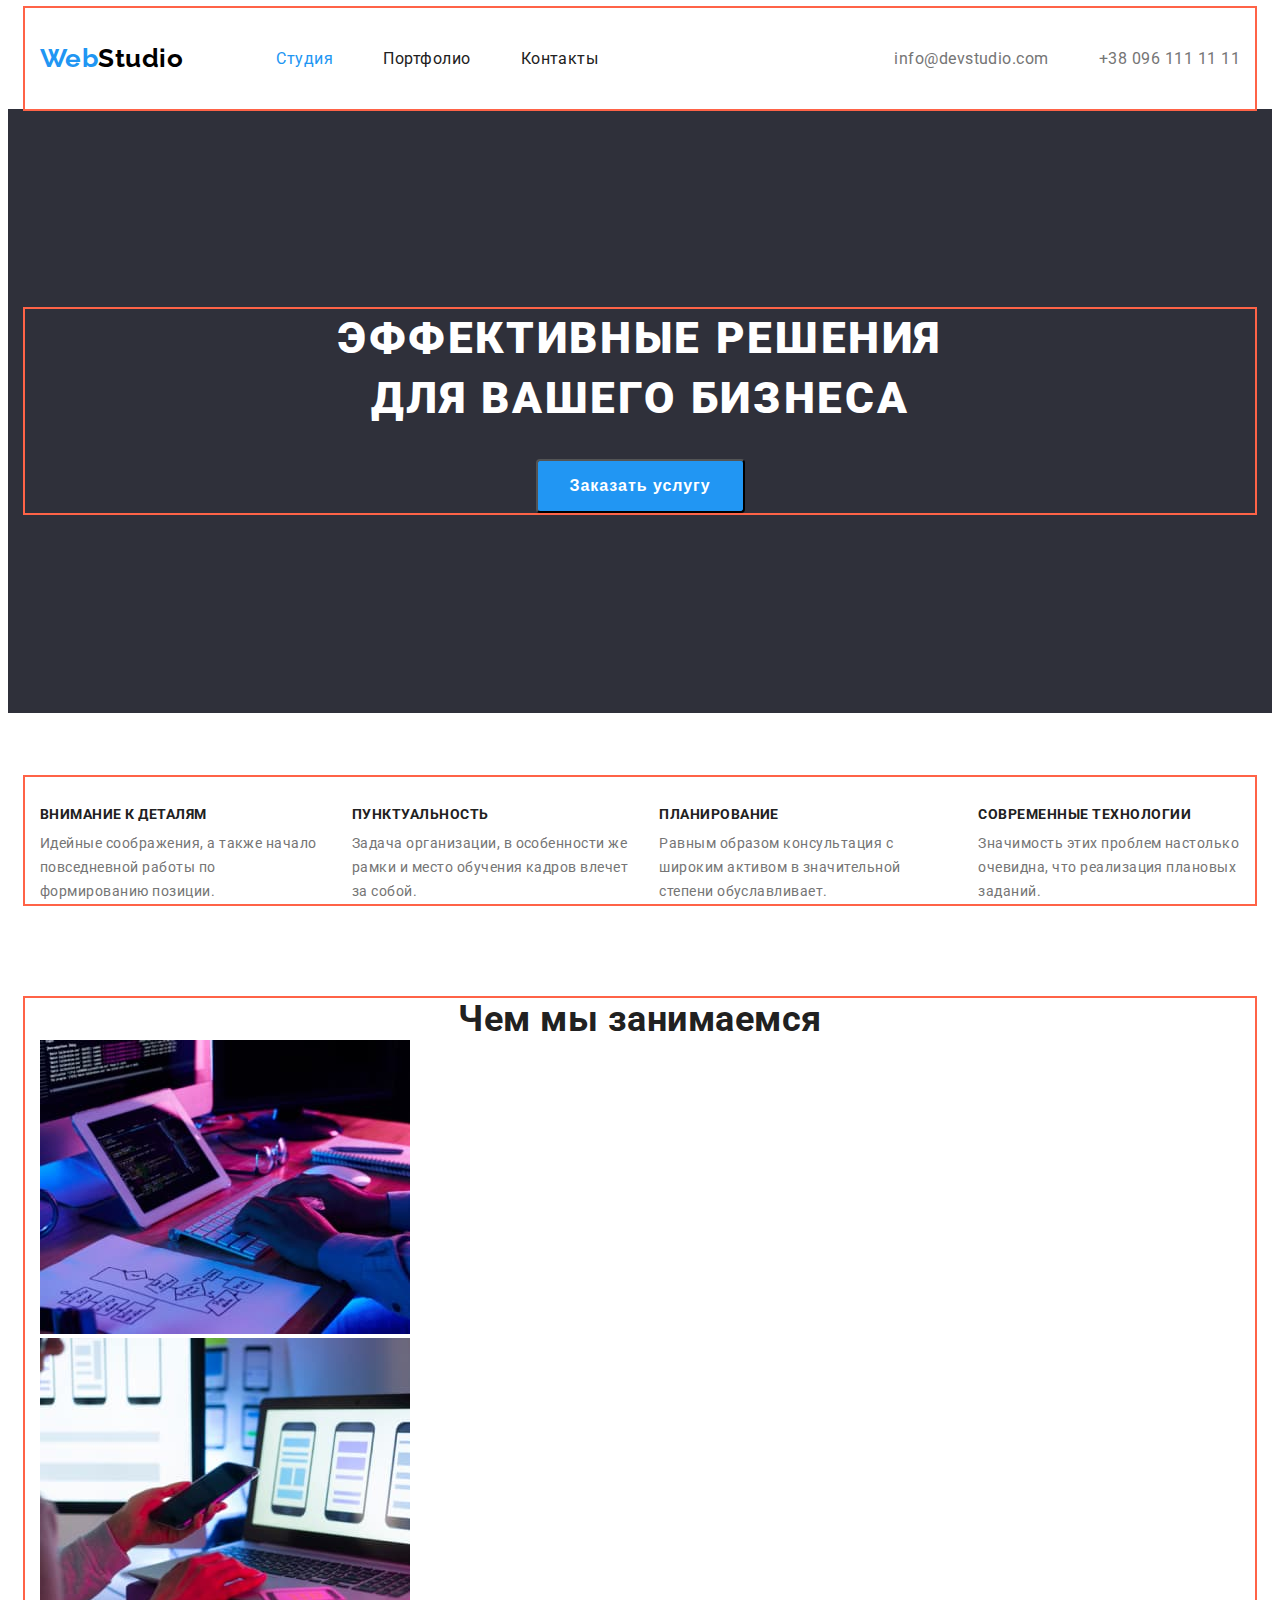
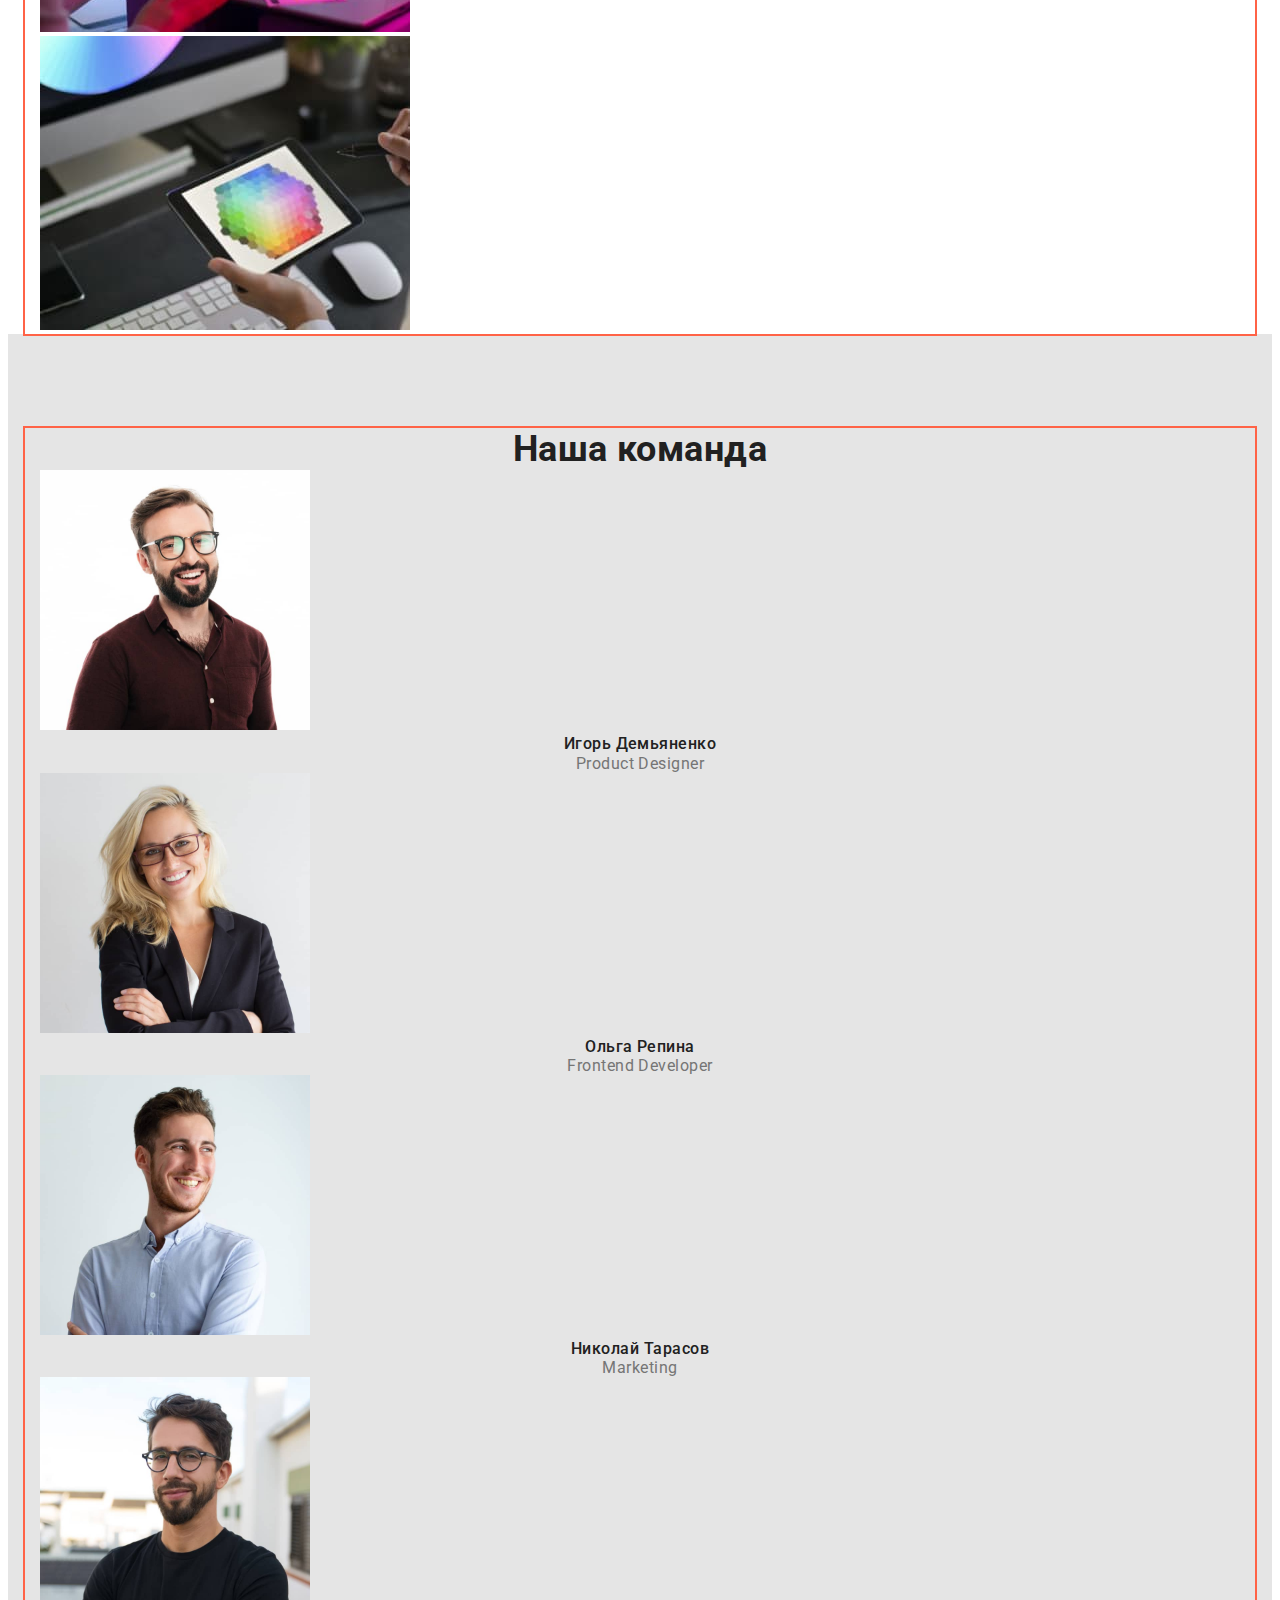
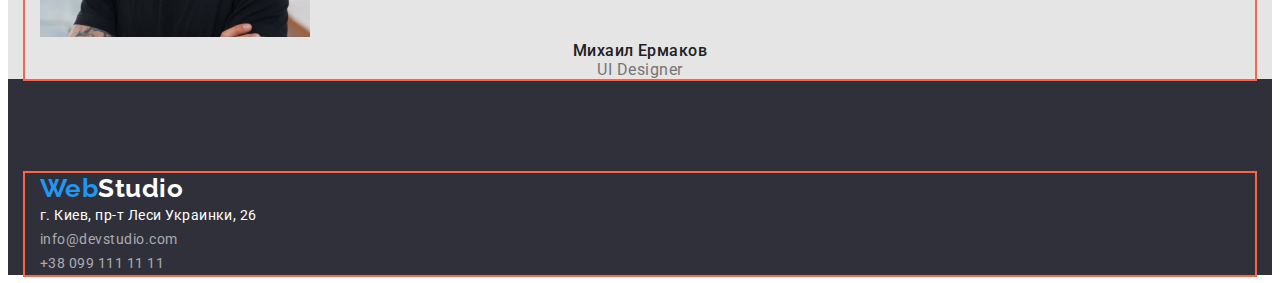
==== index.html @ a56518b9 "добавляет стили для шапки, героя, преимуществ" ====
<!DOCTYPE html>
<html lang="ru">
  <head>
    <meta charset="UTF-8" />
    <meta http-equiv="X-UA-Compatible" content="IE=edge" />
    <meta name="viewport" content="width=device-width, initial-scale=1.0" />
    <title>Document</title>
    <link rel="preconnect" href="https://fonts.googleapis.com" />
    <link rel="preconnect" href="https://fonts.gstatic.com" crossorigin />
    <link
      href="https://fonts.googleapis.com/css2?family=Oleo+Script&family=Raleway:wght@700&family=Roboto:wght@400;500;700;900&display=swap"
      rel="stylesheet"
    />
    <link
      rel="stylesheet"
      href="https://cdnjs.cloudflare.com/ajax/libs/modern-normalize/1.1.0/modern-normalize.min.css"
      integrity="sha512-wpPYUAdjBVSE4KJnH1VR1HeZfpl1ub8YT/NKx4PuQ5NmX2tKuGu6U/JRp5y+Y8XG2tV+wKQpNHVUX03MfMFn9Q=="
      crossorigin="anonymous"
      referrerpolicy="no-referrer"
    />
    <link rel="stylesheet" href="./css/styles.css" />
  </head>
  <body>
    <!-- Это шапка сайта-->
    <header class="header">
      <div class="container">
        <a class="logo-link link" href="" lang="en"><span class="logo-text">Web</span>Studio</a>
        <!-- Навигация на другие страницы -->
        <nav class="navigation">
          <ul class="nav-list list">
            <li class="nav-header-list-item">
              <a class="nav-list-link active-page header-link link" href="">Студия</a>
            </li>
            <li class="nav-header-list-item">
              <a class="nav-list-link header-link link" href="./portfolio.html">Портфолио</a>
            </li>
            <li class="nav-header-list-item">
              <a class="nav-list-link header-link link" href="">Контакты</a>
            </li>
          </ul>
        </nav>
        <ul class="nav-contact-list list">
          <li class="nav-contact-list-item">
            <a class="header-contact-link header-link link" href="mailto:info@devstudio.com"
              >info@devstudio.com</a
            >
          </li>
          <li class="nav-contact-list-item link">
            <a class="header-contact-link header-link link" href="tel:+380961111111"
              >+38 096 111 11 11</a
            >
          </li>
        </ul>
      </div>
    </header>
    <main>
      <!-- Это герой!-->
      <section class="hero">
        <div class="container">
          <h1 class="hero-title">
            Эффективные решения <span class="indent">для вашего бизнеса</span>
          </h1>
          <button class="hero-btn" type="button">Заказать услугу</button>
        </div>
      </section>

      <!-- Наши преимущества-->
      <section class="benefits section">
        <div class="container">
          <h2 class="benefits-title visually-hidden">Наши преимущества</h2>
          <ul class="benefits-list list">
            <li class="benefits-list-item">
              <h3 class="benefits-list-title">Внимание к деталям</h3>
              <p class="benefits-description">
                Идейные соображения, а также начало повседневной работы по формированию позиции.
              </p>
            </li>
            <li class="benefits-list-item">
              <h3 class="benefits-list-title">Пунктуальность</h3>
              <p class="benefits-description">
                Задача организации, в особенности же рамки и место обучения кадров влечет за собой.
              </p>
            </li>
            <li class="benefits-list-item">
              <h3 class="benefits-list-title">Планирование</h3>
              <p class="benefits-description">
                Равным образом консультация с широким активом в значительной степени обуславливает.
              </p>
            </li>
            <li class="benefits-list-item">
              <h3 class="benefits-list-title">Современные технологии</h3>
              <p class="benefits-description">
                Значимость этих проблем настолько очевидна, что реализация плановых заданий.
              </p>
            </li>
          </ul>
        </div>
      </section>

      <!-- Чем мы занимаемся-->
      <section class="activity section">
        <div class="container">
          <h2 class="activity-title">Чем мы занимаемся</h2>
          <ul class="list">
            <li>
              <a href="">
                <img src="./images/img1.jpg" alt="Планшет и клавиатура" width="370" height="294" />
              </a>
            </li>
            <li>
              <a href="">
                <img src="./images/img2.jpg" alt="Ноутбук и телефон" width="370" height="294" />
              </a>
            </li>
            <li>
              <a href="">
                <img src="./images/img3.jpg" alt="Планшет" width="370" height="294" />
              </a>
            </li>
          </ul>
        </div>
      </section>

      <!-- Наша команда-->
      <section class="team section">
        <div class="container">
          <h2 class="team-title">Наша команда</h2>
          <ul class="list">
            <li>
              <img src="./images/foto-1.jpg" alt="Игорь Демьяненко" width="270" height="260" />
              <h3 class="team-list-title">Игорь Демьяненко</h3>
              <p class="team-list-description" lang="en">Product Designer</p>
            </li>
            <li>
              <img src="./images/foto-2.jpg" alt="Ольга Репина" width="270" height="260" />
              <h3 class="team-list-title">Ольга Репина</h3>
              <p class="team-list-description" lang="en">Frontend Developer</p>
            </li>
            <li>
              <img src="./images/foto-3.jpg" alt="Николай Тарасов" width="270" height="260" />
              <h3 class="team-list-title">Николай Тарасов</h3>
              <p class="team-list-description" lang="en">Marketing</p>
            </li>
            <li>
              <img src="./images/foto-4.jpg" alt="Михаил Ермаков" width="270" height="260" />
              <h3 class="team-list-title">Михаил Ермаков</h3>
              <p class="team-list-description" lang="en">UI Designer</p>
            </li>
          </ul>
        </div>
      </section>
    </main>

    <!-- Подвал-->
    <footer class="footer section">
      <div class="container">
        <a class="logo-link link" href="" lang="en"
          ><span class="logo-text">Web</span><span class="logo-text-footer">Studio</span></a
        >
        <address class="footer-address">
          <ul class="list">
            <li>
              <a
                class="footer-address-list-link"
                href="https://www.google.com/maps/place/%D0%B1%D1%83%D0%BB.+%D0%9B%D0%B5%D1%81%D0%B8+%D0%A3%D0%BA%D1%80%D0%B0%D0%B8%D0%BD%D0%BA%D0%B8,+26,+%D0%9A%D0%B8%D0%B5%D0%B2,+02000/@50.4263966,30.5351145,16.25z/data=!4m5!3m4!1s0x40d4cf0e033ecbe9:0x57a4dffefec77da0!8m2!3d50.4265807!4d30.5383858"
                target="_blank"
                rel="noreferrer noopener nofollow"
              >
                г. Киев, пр-т Леси Украинки, 26</a
              >
            </li>
            <li>
              <a
                class="footer-address-list-link footer-contact-link"
                href="mailto:info@devstudio.com"
                >info@devstudio.com</a
              >
            </li>
            <li>
              <a class="footer-address-list-link footer-contact-link" href="tel:+380961111111"
                >+38 099 111 11 11</a
              >
            </li>
          </ul>
        </address>
      </div>
    </footer>
  </body>
</html>
---- css/styles.css ----
/* ==============SRATR RULES============== */
:root {
  --primary-font-family: Roboto, sans-serif;
  --secondary-font-family: Raleway, sans-serif;
  --primary-text-color: #212121;
  --secondary-text-color: #757575;
  --light-text-color: #ffffff;
  --dark-text-color: #000000;
  --accent-color: #2196f3;
  --primary-background-color: #ffffff;
  --secondary-background-color: #e5e5e5;
  --dark-background-color: #2f303a;
  --button-hover-color: #188ce8;
}

body {
  font-family: var(--primary-font-family);
  color: var(--primary-text-color);
  background-color: var(--primary-background-color);
  letter-spacing: 0.03em;
}

h1,
h2,
h3,
h4,
h5,
h6,
p {
  margin: 0;
}

.list {
  list-style: none;
  padding: 0;
  margin: 0;
}

.link {
  text-decoration: none;
  color: currentColor;
}

.section {
  padding-top: 94px;
}

.container {
  width: 1200px;
  margin: 0 auto;
  padding-left: 15px;
  padding-right: 15px;
  outline: 2px solid tomato;
}

.indent {
  display: block;
}
/* ==============END RULES============== */

/*======= START HEADER =======*/
.header > .container {
  display: flex;
  align-items: center;
  /* justify-content: space-between; */
  padding-top: 25px;
  padding-bottom: 25px;
}

/* .header-link {
  font-weight: 700;
  font-size: 26px;
  line-height: 1.19;
  
  padding-top: 10px;
  padding-bottom: 10px;
} */
.logo-link {
  color: var(--dark-text-color);
  font-family: var(--secondary-font-family);
  font-weight: 700;
  font-size: 26px;
  line-height: 1.19;
  padding-top: 10px;
  padding-bottom: 10px;
  margin-right: 93px;
}

.logo-text {
  color: var(--accent-color);
}

.nav-list {
  display: flex;
  align-items: center;
}

.nav-header-list-item {
  margin-right: 50px;
}

.nav-header-list-item:last-child {
  margin-right: 0;
}

/* .nav-list-link {
  color: inherit;
} */

.nav-list-link:hover,
.nav-list-link:focus,
.active-page,
.header-contact-link:hover,
.header-contact-link:focus {
  color: var(--accent-color);
}

.nav-contact-list {
  display: flex;
  align-items: center;
  margin-left: auto;
}

.nav-contact-list-item {
  margin-right: 50px;
}

.nav-contact-list-item:last-child {
  margin-right: 0;
}

.header-contact-link {
  color: var(--secondary-text-color);
  padding-top: 10px;
  padding-bottom: 10px;
}
/*======= END HEADER =======*/

/*======= START HERO =======*/
.hero {
  background-color: var(--dark-background-color);
  text-align: center;
  padding-top: 200px;
  padding-bottom: 200px;
}
.hero-title {
  color: var(--light-text-color);
  font-weight: 900;
  font-size: 44px;
  line-height: 1.36;
  text-align: center;
  letter-spacing: 0.06em;
  text-transform: uppercase;
  margin-bottom: 30px;
}
.hero-btn {
  max-width: 200;
  padding: 10px 32px;
  color: var(--light-text-color);
  background-color: var(--accent-color);
  /* font-family: inherit; */
  font-weight: 700;
  font-size: 16px;
  line-height: 1.87;
  align-items: center;
  text-align: center;
  letter-spacing: 0.06em;
  cursor: pointer;
  border-radius: 4px;
}
.hero-btn:hover,
.hero-btn:focus {
  background-color: var(--button-hover-color);
}
/*======= END HERO =======*/

/*======= START BENEFITS =======*/
.visually-hidden {
  position: fixed;
  transform: scale(0);
}

.benefits-list {
  display: flex;
  margin-left: -30px;
  margin-top: -30px;
}

.benefits-list-item {
  flex-basis: calc((100%-120px) / 4);
  margin-left: 30px;
  margin-top: 30px;
}

.benefits-title,
.activity-title,
.team-title {
  font-weight: 700;
  font-size: 36px;
  line-height: 1.17;
  text-align: center;
}

.benefits-list-title {
  margin-bottom: 10px;
  font-size: 14px;
  line-height: 1.14;
  text-transform: uppercase;
  text-align: left;
}

.benefits-description {
  color: var(--secondary-text-color);
  font-size: 14px;
  line-height: 1.71;
}
/*======= END BENEFITS =======*/

/*======= SRART TEAM =======*/
.team {
  background-color: var(--secondary-background-color);
}

.team-list-title {
  font-weight: 500;
  font-size: 16px;
  line-height: 1.19;
  text-align: center;
}

.team-list-description {
  color: var(--secondary-text-color);
  font-size: 16px;
  line-height: 1.19;
  text-align: center;
}
/*======= END TEAM =======*/

/*======= START FOOTER=======*/
.footer {
  background-color: var(--dark-background-color);
}
.logo-text-footer {
  color: var(--light-text-color);
}

.footer-address {
  font-style: normal;
}

.footer-address-list-link {
  color: var(--light-text-color);
  text-decoration: none;
  font-size: 14px;
  line-height: 1.71;
}

.footer-contact-link {
  color: #ffffff99;
}

.footer-address-list-link:hover,
.footer-address-list-link:focus {
  color: var(--accent-color);
}
/*======= END FOOTER=======*/

/*============ START PORTFOLIO============*/
.portfolio-list-btn {
  color: inherit;
  font-family: inherit;
  font-weight: 500;
  font-size: 16px;
  line-height: 1.62;
  text-align: center;
  cursor: pointer;
}

.portfolio-list-btn:hover,
.portfolio-list-btn:focus {
  background-color: var(--accent-color);
  color: var(--light-text-color);
}

.active-portfolio-list-btn {
  background-color: var(--accent-color);
  color: var(--light-text-color);
}

.portfolio-list-link {
  text-decoration: none;
}

.portfolio-list-title {
  color: var(--primary-text-color);
  font-weight: 700;
  font-size: 18px;
  line-height: 2;
  letter-spacing: 0.06em;
}

.portfolio-list-description {
  color: var(--secondary-text-color);
  font-size: 16px;
  line-height: 1.87;
}
/*============ END PORTFOLIO============*/
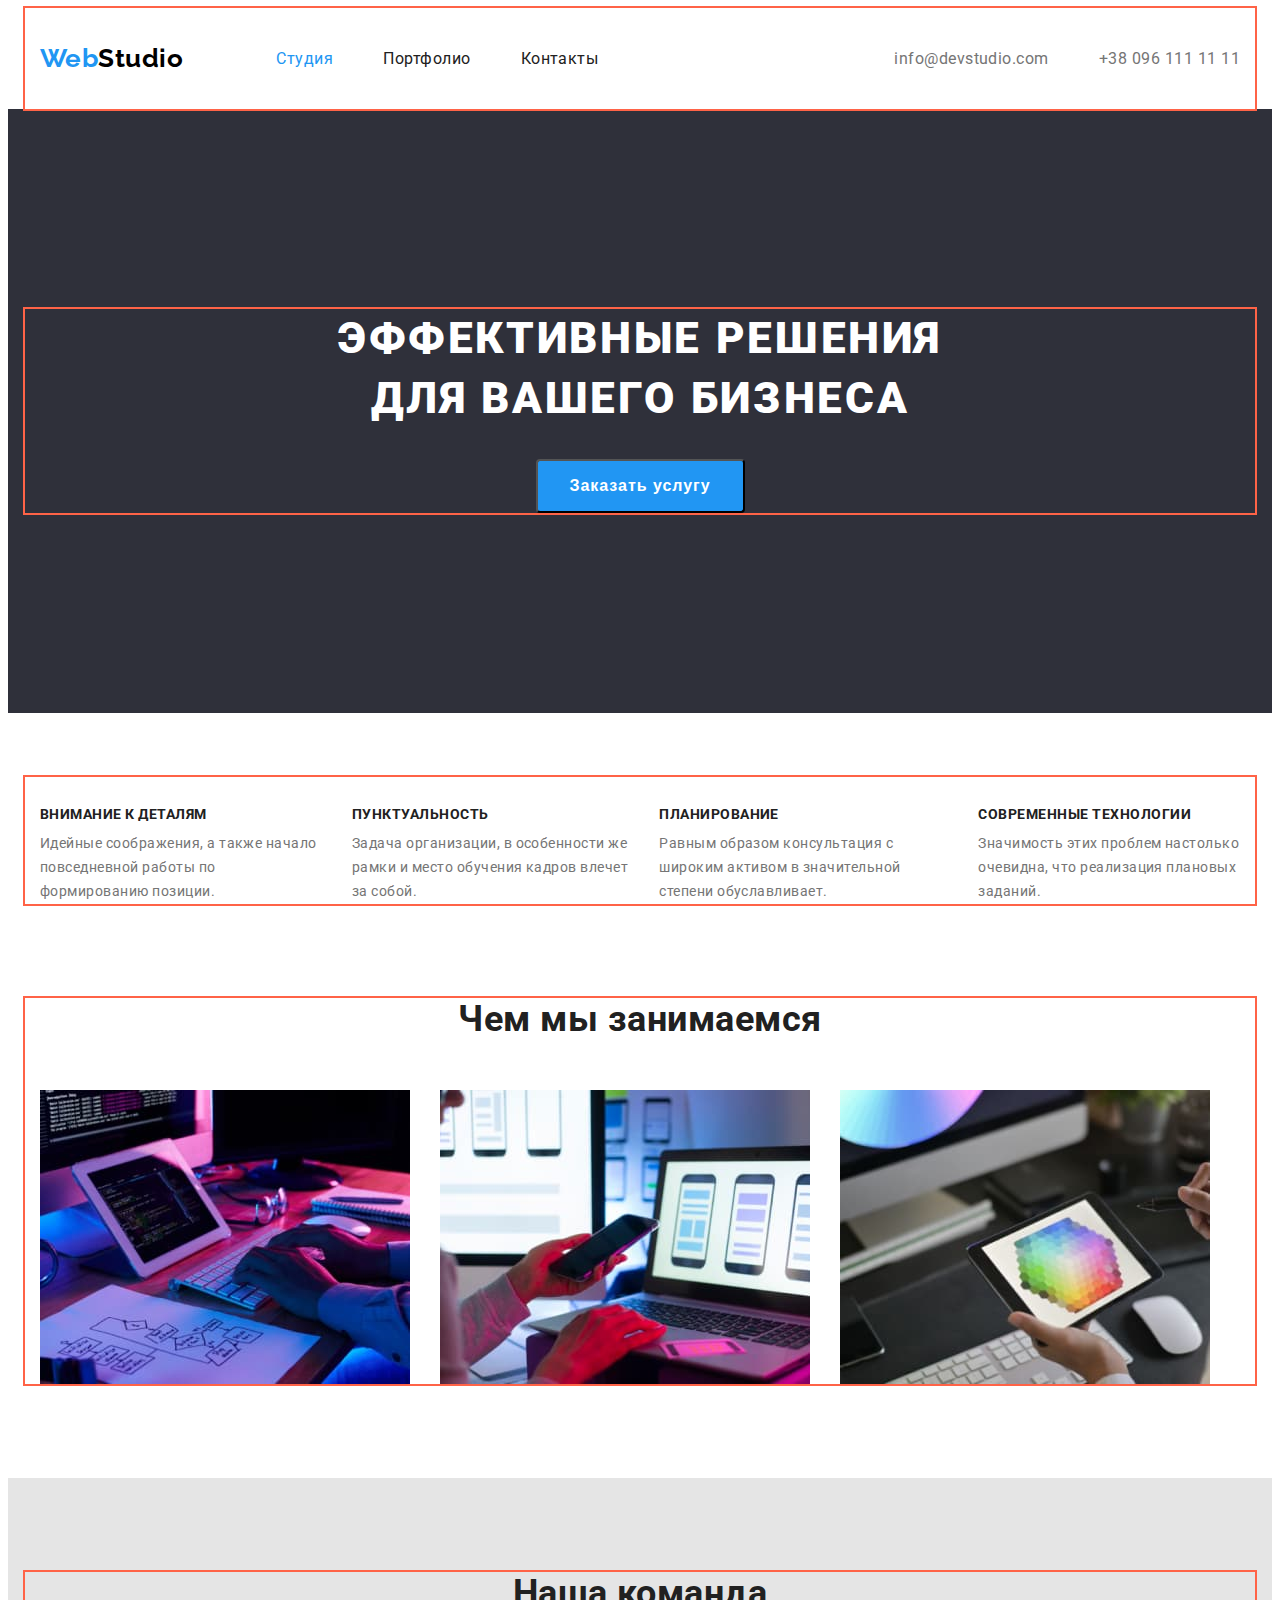
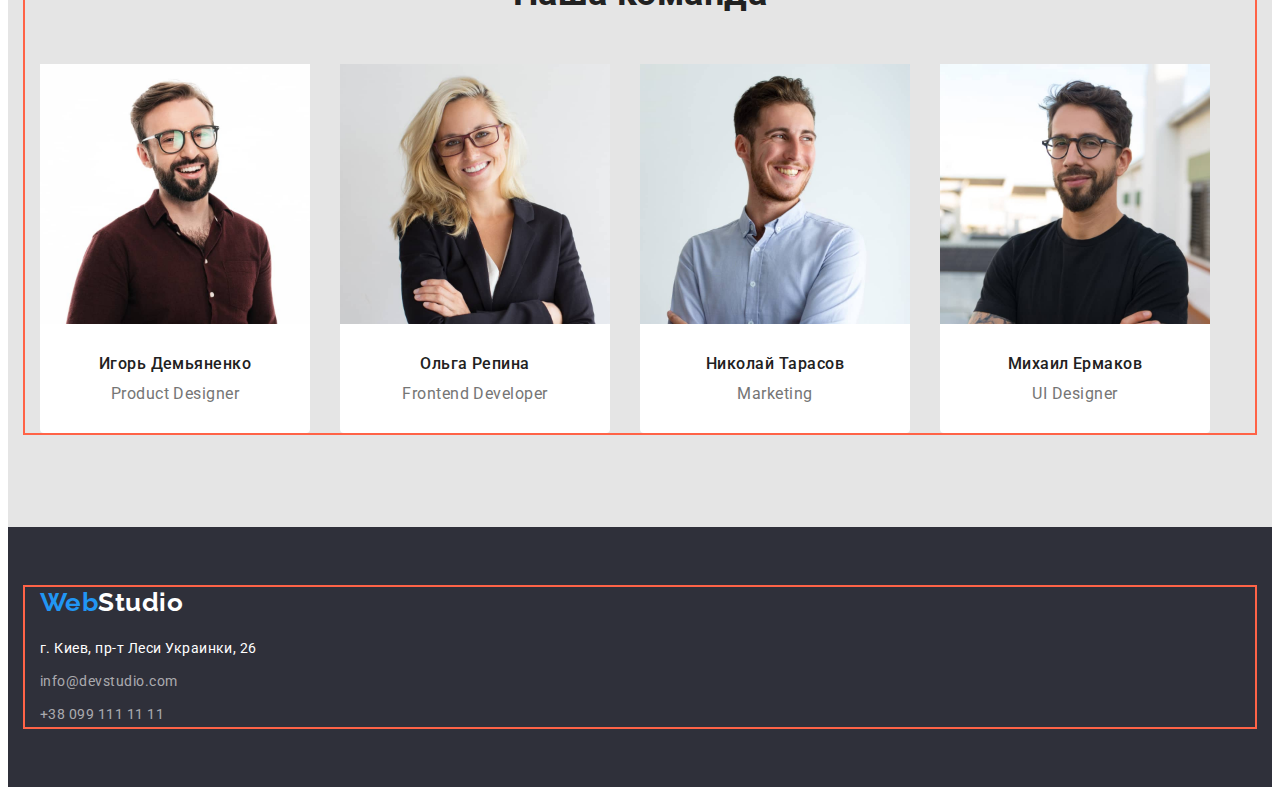
==== commit ca96da2a: "стилизирует главную страницу" ====
--- a/index.html
+++ b/index.html
@@ -101,18 +101,18 @@
       <section class="activity section">
         <div class="container">
           <h2 class="activity-title">Чем мы занимаемся</h2>
-          <ul class="list">
-            <li>
+          <ul class="activity-list list">
+            <li class="activity-list-item">
               <a href="">
                 <img src="./images/img1.jpg" alt="Планшет и клавиатура" width="370" height="294" />
               </a>
             </li>
-            <li>
+            <li class="activity-list-item">
               <a href="">
                 <img src="./images/img2.jpg" alt="Ноутбук и телефон" width="370" height="294" />
               </a>
             </li>
-            <li>
+            <li class="activity-list-item">
               <a href="">
                 <img src="./images/img3.jpg" alt="Планшет" width="370" height="294" />
               </a>
@@ -125,26 +125,34 @@
       <section class="team section">
         <div class="container">
           <h2 class="team-title">Наша команда</h2>
-          <ul class="list">
-            <li>
+          <ul class="team-list list">
+            <li class="team-list-item">
               <img src="./images/foto-1.jpg" alt="Игорь Демьяненко" width="270" height="260" />
-              <h3 class="team-list-title">Игорь Демьяненко</h3>
-              <p class="team-list-description" lang="en">Product Designer</p>
+              <div class="team-list-item-wrapper">
+                <h3 class="team-list-title">Игорь Демьяненко</h3>
+                <p class="team-list-description" lang="en">Product Designer</p>
+              </div>
             </li>
-            <li>
+            <li class="team-list-item">
               <img src="./images/foto-2.jpg" alt="Ольга Репина" width="270" height="260" />
-              <h3 class="team-list-title">Ольга Репина</h3>
-              <p class="team-list-description" lang="en">Frontend Developer</p>
+              <div class="team-list-item-wrapper">
+                <h3 class="team-list-title">Ольга Репина</h3>
+                <p class="team-list-description" lang="en">Frontend Developer</p>
+              </div>
             </li>
-            <li>
+            <li class="team-list-item">
               <img src="./images/foto-3.jpg" alt="Николай Тарасов" width="270" height="260" />
-              <h3 class="team-list-title">Николай Тарасов</h3>
-              <p class="team-list-description" lang="en">Marketing</p>
+              <div class="team-list-item-wrapper">
+                <h3 class="team-list-title">Николай Тарасов</h3>
+                <p class="team-list-description" lang="en">Marketing</p>
+              </div>
             </li>
-            <li>
+            <li class="team-list-item">
               <img src="./images/foto-4.jpg" alt="Михаил Ермаков" width="270" height="260" />
-              <h3 class="team-list-title">Михаил Ермаков</h3>
-              <p class="team-list-description" lang="en">UI Designer</p>
+              <div class="team-list-item-wrapper">
+                <h3 class="team-list-title">Михаил Ермаков</h3>
+                <p class="team-list-description" lang="en">UI Designer</p>
+              </div>
             </li>
           </ul>
         </div>
@@ -159,7 +167,7 @@
         >
         <address class="footer-address">
           <ul class="list">
-            <li>
+            <li class="footer-address-list-item">
               <a
                 class="footer-address-list-link"
                 href="https://www.google.com/maps/place/%D0%B1%D1%83%D0%BB.+%D0%9B%D0%B5%D1%81%D0%B8+%D0%A3%D0%BA%D1%80%D0%B0%D0%B8%D0%BD%D0%BA%D0%B8,+26,+%D0%9A%D0%B8%D0%B5%D0%B2,+02000/@50.4263966,30.5351145,16.25z/data=!4m5!3m4!1s0x40d4cf0e033ecbe9:0x57a4dffefec77da0!8m2!3d50.4265807!4d30.5383858"
@@ -169,14 +177,14 @@
                 г. Киев, пр-т Леси Украинки, 26</a
               >
             </li>
-            <li>
+            <li class="footer-address-list-item">
               <a
                 class="footer-address-list-link footer-contact-link"
                 href="mailto:info@devstudio.com"
                 >info@devstudio.com</a
               >
             </li>
-            <li>
+            <li class="footer-address-list-item">
               <a class="footer-address-list-link footer-contact-link" href="tel:+380961111111"
                 >+38 099 111 11 11</a
               >
--- a/css/styles.css
+++ b/css/styles.css
@@ -30,6 +30,10 @@
   margin: 0;
 }
 
+img {
+  display: block;
+}
+
 .list {
   list-style: none;
   padding: 0;
@@ -43,6 +47,7 @@
 
 .section {
   padding-top: 94px;
+  padding-bottom: 94px;
 }
 
 .container {
@@ -180,6 +185,10 @@
   transform: scale(0);
 }
 
+.benefits {
+  padding-bottom: 0;
+}
+
 .benefits-list {
   display: flex;
   margin-left: -30px;
@@ -199,6 +208,7 @@
   font-size: 36px;
   line-height: 1.17;
   text-align: center;
+  margin-bottom: 50px;
 }
 
 .benefits-list-title {
@@ -216,16 +226,51 @@
 }
 /*======= END BENEFITS =======*/
 
+/*======= SRART ACTIVITY =======*/
+
+.activity-list {
+  display: flex;
+  margin-left: -30px;
+  margin-top: -30px;
+}
+
+.activity-list-item {
+  flex-basis: calc((100%-90px) / 3);
+  margin-left: 30px;
+  margin-top: 30px;
+}
+/*======= END ACTIVITY =======*/
+
 /*======= SRART TEAM =======*/
 .team {
   background-color: var(--secondary-background-color);
 }
 
+.team-list {
+  display: flex;
+  margin-left: -30px;
+  margin-top: -30px;
+}
+
+.team-list-item {
+  flex-basis: calc((100%-120px) / 4);
+  margin-left: 30px;
+  margin-top: 30px;
+}
+
+.team-list-item-wrapper {
+  padding-top: 30px;
+  padding-bottom: 30px;
+  background: var(--primary-background-color);
+  border-radius: 0px 0px 4px 4px;
+}
+
 .team-list-title {
   font-weight: 500;
   font-size: 16px;
   line-height: 1.19;
   text-align: center;
+  margin-bottom: 10px;
 }
 
 .team-list-description {
@@ -240,12 +285,27 @@
 .footer {
   background-color: var(--dark-background-color);
 }
+
+.footer {
+  padding-top: 60px;
+  padding-bottom: 60px;
+}
+
 .logo-text-footer {
   color: var(--light-text-color);
 }
 
 .footer-address {
+  margin-top: 20px;
   font-style: normal;
+}
+
+.footer-address-list-item {
+  margin-bottom: 9px;
+}
+
+.footer-address-list-item:last-child {
+  margin-bottom: 0;
 }
 
 .footer-address-list-link {
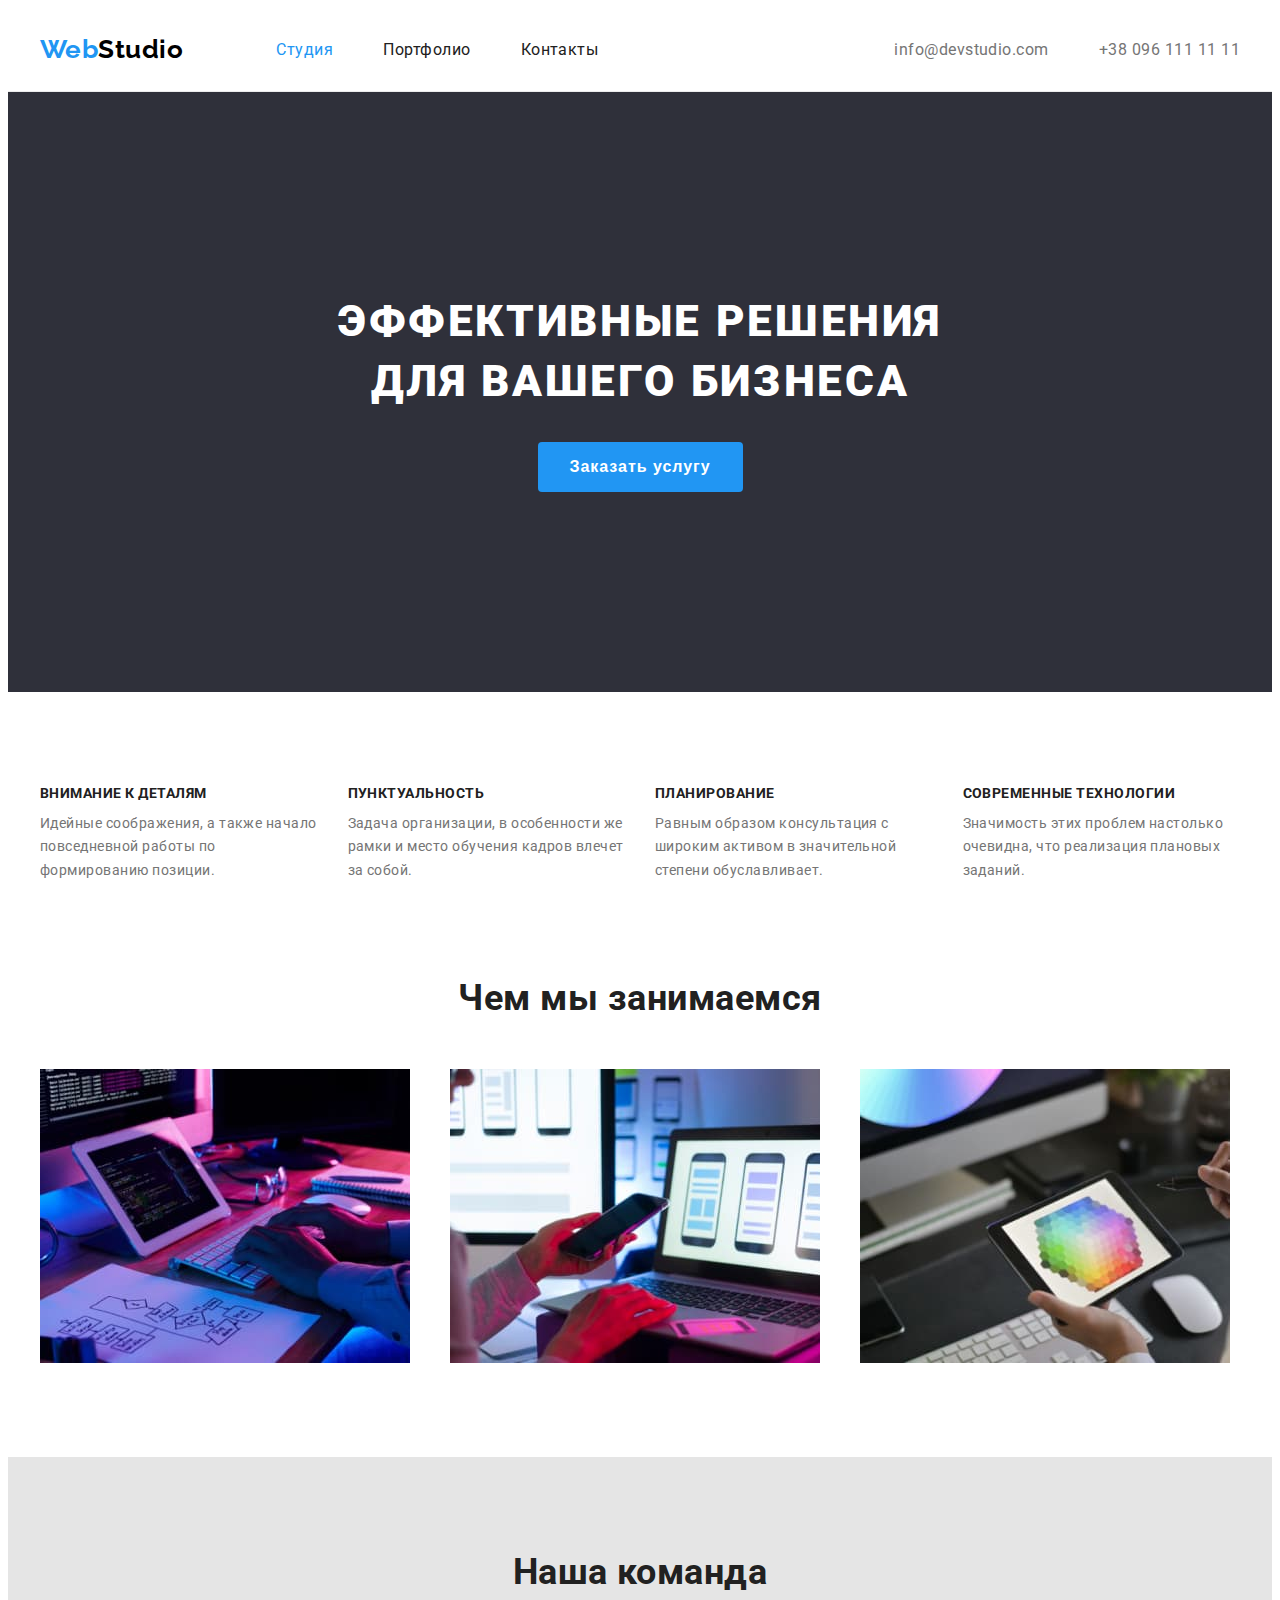
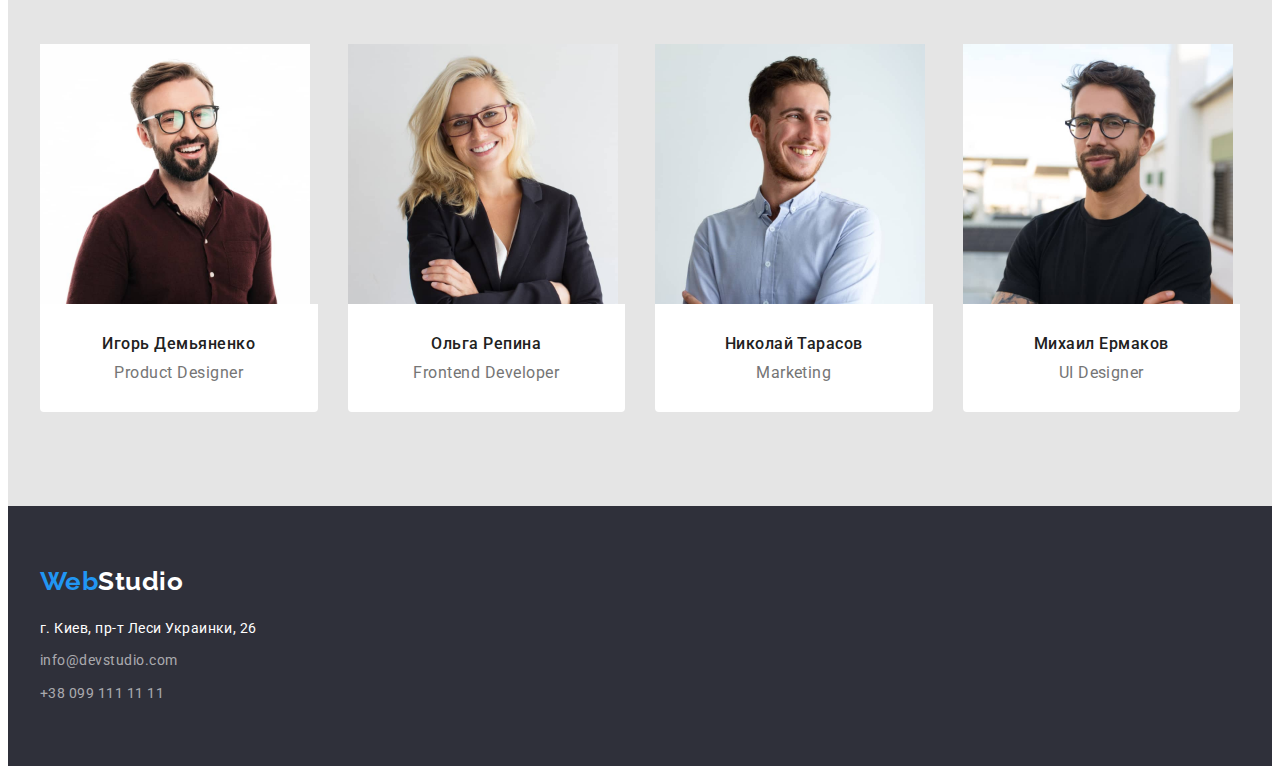
==== commit 9d2d8a72: "Делает правки" ====
--- a/index.html
+++ b/index.html
@@ -29,26 +29,24 @@
         <nav class="navigation">
           <ul class="nav-list list">
             <li class="nav-header-list-item">
-              <a class="nav-list-link active-page header-link link" href="">Студия</a>
+              <a class="nav-list-link active-page link" href="">Студия</a>
             </li>
             <li class="nav-header-list-item">
-              <a class="nav-list-link header-link link" href="./portfolio.html">Портфолио</a>
+              <a class="nav-list-link link" href="./portfolio.html">Портфолио</a>
             </li>
             <li class="nav-header-list-item">
-              <a class="nav-list-link header-link link" href="">Контакты</a>
+              <a class="nav-list-link link" href="">Контакты</a>
             </li>
           </ul>
         </nav>
         <ul class="nav-contact-list list">
           <li class="nav-contact-list-item">
-            <a class="header-contact-link header-link link" href="mailto:info@devstudio.com"
+            <a class="header-contact-link link" href="mailto:info@devstudio.com"
               >info@devstudio.com</a
             >
           </li>
           <li class="nav-contact-list-item link">
-            <a class="header-contact-link header-link link" href="tel:+380961111111"
-              >+38 096 111 11 11</a
-            >
+            <a class="header-contact-link link" href="tel:+380961111111">+38 096 111 11 11</a>
           </li>
         </ul>
       </div>
--- a/css/styles.css
+++ b/css/styles.css
@@ -11,6 +11,9 @@
   --secondary-background-color: #e5e5e5;
   --dark-background-color: #2f303a;
   --button-hover-color: #188ce8;
+  --border-img-color: #eeeeee;
+  --footer-contact-link-color: #ffffff99;
+  --btn-portfolio-bg-color: #f5f4fa;
 }
 
 body {
@@ -32,6 +35,8 @@
 
 img {
   display: block;
+  max-width: 100%;
+  height: auto;
 }
 
 .list {
@@ -55,7 +60,6 @@
   margin: 0 auto;
   padding-left: 15px;
   padding-right: 15px;
-  outline: 2px solid tomato;
 }
 
 .indent {
@@ -64,30 +68,22 @@
 /* ==============END RULES============== */
 
 /*======= START HEADER =======*/
+
+.header {
+  border-bottom: 1px solid rgba(236, 236, 236, 1);
+}
+
 .header > .container {
   display: flex;
   align-items: center;
-  /* justify-content: space-between; */
-  padding-top: 25px;
-  padding-bottom: 25px;
-}
-
-/* .header-link {
-  font-weight: 700;
-  font-size: 26px;
-  line-height: 1.19;
-  
-  padding-top: 10px;
-  padding-bottom: 10px;
-} */
+}
+
 .logo-link {
   color: var(--dark-text-color);
   font-family: var(--secondary-font-family);
   font-weight: 700;
   font-size: 26px;
   line-height: 1.19;
-  padding-top: 10px;
-  padding-bottom: 10px;
   margin-right: 93px;
 }
 
@@ -108,9 +104,11 @@
   margin-right: 0;
 }
 
-/* .nav-list-link {
-  color: inherit;
-} */
+.nav-list-link {
+  display: block;
+  padding-top: 32px;
+  padding-bottom: 32px;
+}
 
 .nav-list-link:hover,
 .nav-list-link:focus,
@@ -135,9 +133,10 @@
 }
 
 .header-contact-link {
+  display: block;
+  padding-top: 32px;
+  padding-bottom: 32px;
   color: var(--secondary-text-color);
-  padding-top: 10px;
-  padding-bottom: 10px;
 }
 /*======= END HEADER =======*/
 
@@ -159,18 +158,17 @@
   margin-bottom: 30px;
 }
 .hero-btn {
-  max-width: 200;
+  min-width: 200px;
   padding: 10px 32px;
   color: var(--light-text-color);
   background-color: var(--accent-color);
-  /* font-family: inherit; */
   font-weight: 700;
   font-size: 16px;
   line-height: 1.87;
   align-items: center;
-  text-align: center;
   letter-spacing: 0.06em;
   cursor: pointer;
+  border: none;
   border-radius: 4px;
 }
 .hero-btn:hover,
@@ -196,7 +194,7 @@
 }
 
 .benefits-list-item {
-  flex-basis: calc((100%-120px) / 4);
+  flex-basis: calc((100% - 120px) / 4);
   margin-left: 30px;
   margin-top: 30px;
 }
@@ -235,7 +233,7 @@
 }
 
 .activity-list-item {
-  flex-basis: calc((100%-90px) / 3);
+  flex-basis: calc((100% - 90px) / 3);
   margin-left: 30px;
   margin-top: 30px;
 }
@@ -253,7 +251,7 @@
 }
 
 .team-list-item {
-  flex-basis: calc((100%-120px) / 4);
+  flex-basis: calc((100% - 120px) / 4);
   margin-left: 30px;
   margin-top: 30px;
 }
@@ -316,7 +314,7 @@
 }
 
 .footer-contact-link {
-  color: #ffffff99;
+  color: var(--footer-contact-link-color);
 }
 
 .footer-address-list-link:hover,
@@ -326,14 +324,34 @@
 /*======= END FOOTER=======*/
 
 /*============ START PORTFOLIO============*/
+
+.portfolio-filter-list {
+  display: flex;
+  justify-content: center;
+  align-items: center;
+  margin-bottom: 50px;
+}
+
+.portfolio-filter-list-item {
+  margin-right: 8px;
+}
+
+.portfolio-filter-list-item:last-child {
+  margin-left: 0;
+}
+
 .portfolio-list-btn {
+  max-width: 145px;
+  padding: 6px 22px;
   color: inherit;
-  font-family: inherit;
   font-weight: 500;
   font-size: 16px;
   line-height: 1.62;
   text-align: center;
   cursor: pointer;
+  border: 1px solid transparent;
+  background: #f5f4fa;
+  border-radius: 4px;
 }
 
 .portfolio-list-btn:hover,
@@ -342,16 +360,38 @@
   color: var(--light-text-color);
 }
 
+.portfolio-cards-list {
+  display: flex;
+  flex-wrap: wrap;
+  margin-left: -30px;
+  margin-top: -30px;
+}
+
+.portfolio-cards-list-item {
+  flex-basis: calc((100% - 90px) / 3);
+  margin-left: 30px;
+  margin-top: 30px;
+}
+
 .active-portfolio-list-btn {
   background-color: var(--accent-color);
   color: var(--light-text-color);
 }
 
 .portfolio-list-link {
+  display: block;
   text-decoration: none;
 }
 
+.portfolio-list-wrapper {
+  padding: 20px 24px;
+  background: var(--primary-background-color);
+  border: 1px solid var(--border-img-color);
+  border-top: none;
+}
+
 .portfolio-list-title {
+  margin-bottom: 8px;
   color: var(--primary-text-color);
   font-weight: 700;
   font-size: 18px;
